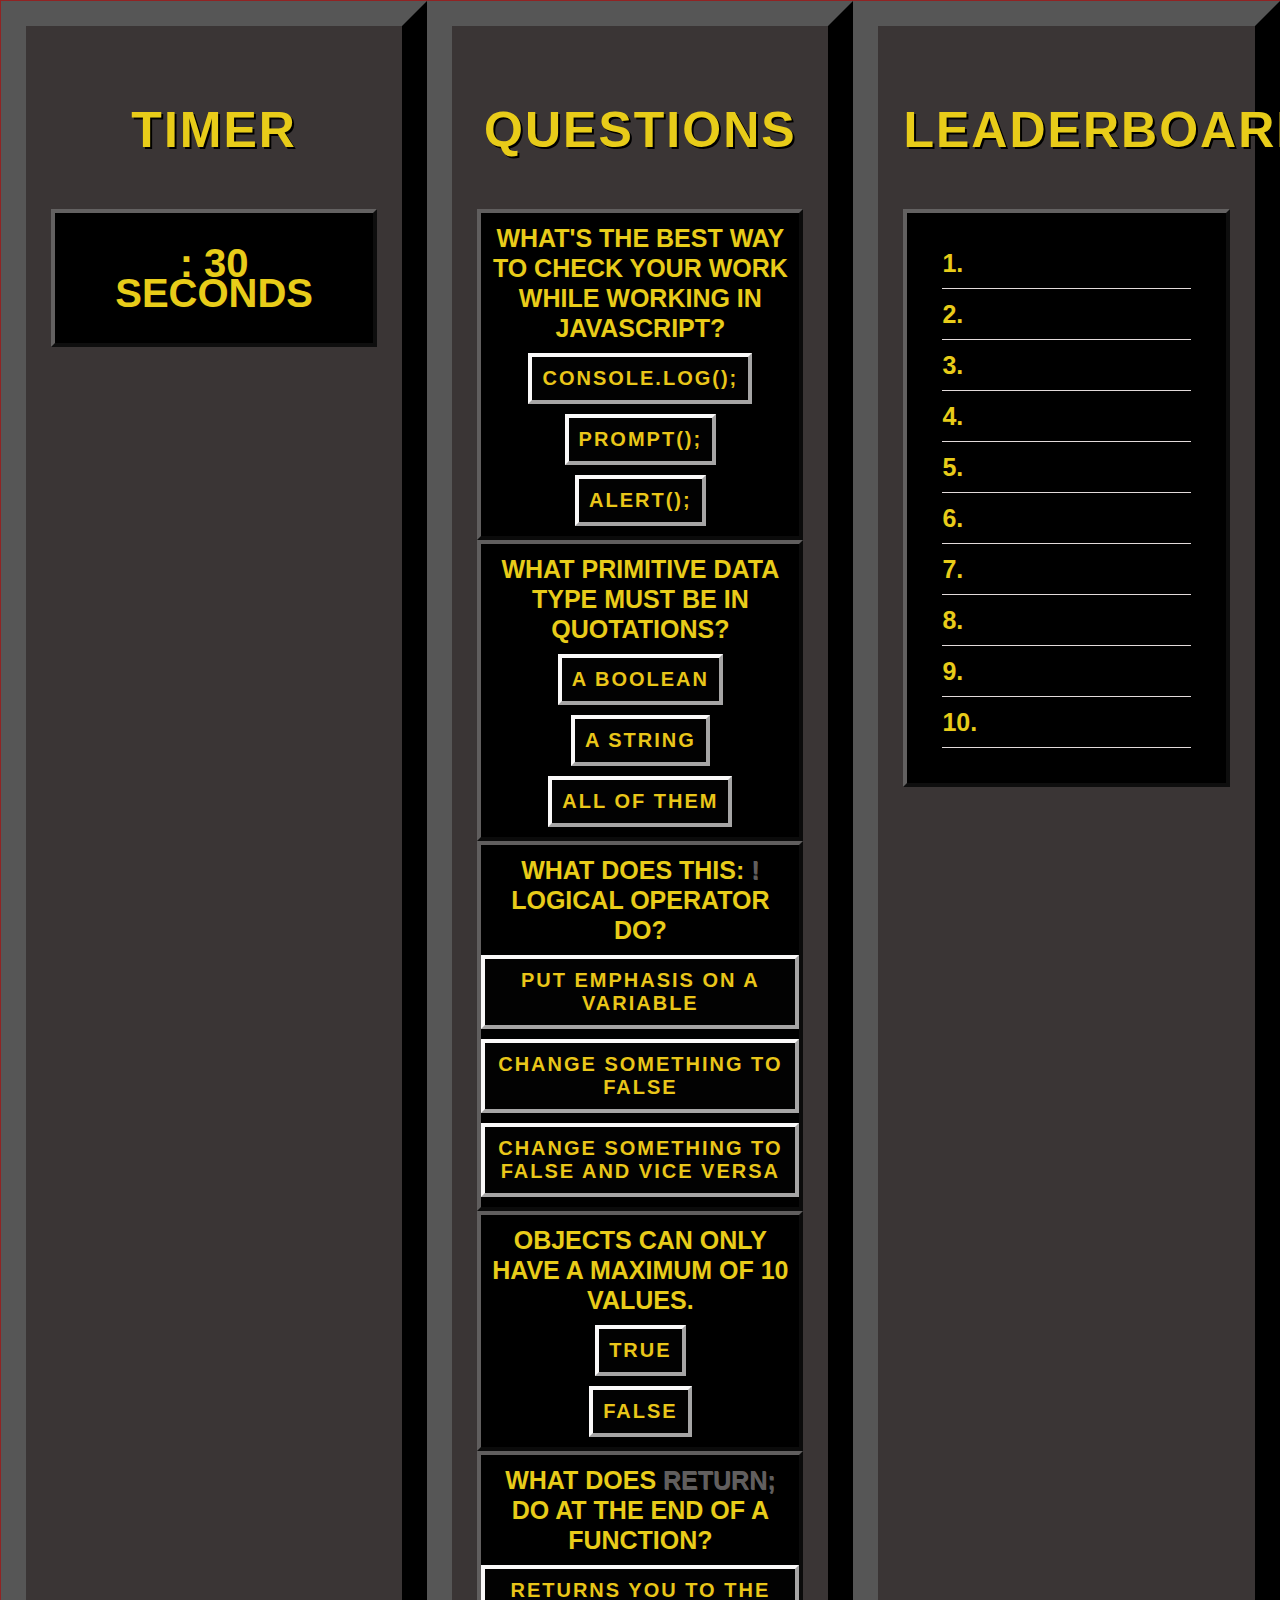
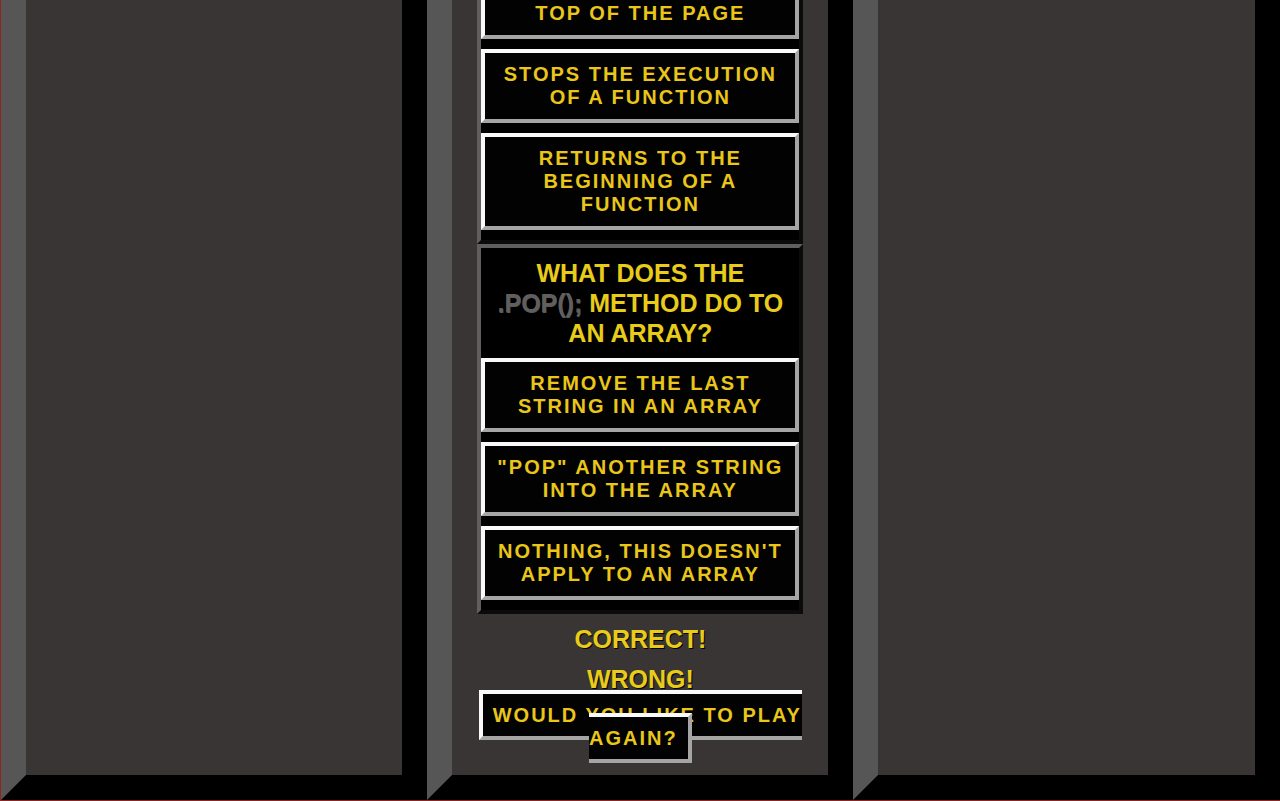
==== Quiz.html @ 817ac59b "InitialCommit" ====
<!DOCTYPE html>
<html lang="en">
  <head>
    <meta charset="UTF-8" />
    <meta http-equiv="X-UA-Compatible" content="IE=edge" />
    <meta name="viewport" content="width=device-width, initial-scale=1.0" />
    <link rel="stylesheet" type="text/css" href="stylesheet.css" />
    <title>CODE QUIZ!</title>
  </head>

  <body>
    <div id="content-main" class="full-page">
      <section id="timer">
        <h3>Timer</h3>
        <div id="timer-box">
          <p>: <span id="timer-countdown">30</span> Seconds</p>
        </div>
      </section>

      <section id="questions">
        <h3>Questions</h3>

        <div id="question-one" class="individual-questions">
          <p>
            What's the best way to check your work while working in JavaScript?
          </p>
          <button class="answer correct-answer">console.log();</button>
          <button class="answer">prompt();</button>
          <button class="answer">alert();</button>
        </div>

        <div id="question-two" class="individual-questions">
          <p>What primitive data type must be in quotations?</p>
          <button class="answer">A boolean</button>
          <button class="answer correct-answer">A String</button>
          <button class="answer">All of them</button>
        </div>

        <div id="question-three" class="individual-questions">
          <p>What does this: <span>!</span> logical operator do?</p>
          <button class="answer">Put emphasis on a variable</button>
          <button class="answer">Change something to false</button>
          <button class="answer correct-answer">
            Change something to false and vice versa
          </button>
        </div>

        <div id="question-four" class="individual-questions">
          <p>Objects can only have a maximum of 10 values.</p>
          <button class="answer">True</button>
          <button class="answer correct-answer">False</button>
        </div>

        <div id="question-five" class="individual-questions">
          <p>What does <span>return;</span> do at the end of a function?</p>
          <button class="answer">Returns you to the top of the page</button>
          <button class="answer correct-answer">
            Stops the execution of a function
          </button>
          <button class="answer">Returns to the beginning of a function</button>
        </div>

        <div id="question-six" class="individual-questions">
          <p>What does the <span>.pop();</span> method do to an array?</p>
          <button last-question = "true" class="answer correct-answer">
            Remove the last string in an array
          </button>
          <button last-question = "true"class="answer">"Pop" another string into the array</button>
          <button last-question = "true"class="answer">
            Nothing, this doesn't apply to an array
          </button>
        </div>

        <div id="answer-was">
          <p id="correct-choice">Correct!</p>
          <p id="wrong-choice">Wrong!</p>
        </div>

        <a href="Quiz.html"id="play-again">Would You Like To Play again?</a>
      </section>

      <section id="leaderboard">
        <h3>Leaderboard</h3>
        <div>
          <p>
            1. <span id="user-name-1"class="user-name-pulled"></span>
            <span class="user-score-pulled"></span>
          </p>
          <p>
            2. <span class="user-name-pulled"></span>
            <span class="user-score-pulled"></span>
          </p>
          <p>
            3. <span class="user-name-pulled"></span>
            <span class="user-score-pulled"></span>
          </p>
          <p>
            4. <span class="user-name-pulled"></span>
            <span class="user-score-pulled"></span>
          </p>
          <p>
            5. <span class="user-name-pulled"></span>
            <span class="user-score-pulled"></span>
          </p>
          <p>
            6. <span class="user-name-pulled"></span>
            <span class="user-score-pulled"></span>
          </p>
          <p>
            7. <span class="user-name-pulled"></span>
            <span class="user-score-pulled"></span>
          </p>
          <p>
            8. <span class="user-name-pulled"></span>
            <span class="user-score-pulled"></span>
          </p>
          <p>
            9. <span class="user-name-pulled"></span>
            <span class="user-score-pulled"></span>
          </p>
          <p>
            10. <span class="user-name-pulled"></span>
            <span class="user-score-pulled"></span>
          </p>
        </div>
      </section>
    </div>

    <!-- <div id="content-end" class="full-page">
        <h3>Time's up!</h3>
        <div class="input-group">
            <p>Your score is <span id="user-score"></span> !</p>
            <p>Log it below with your initials</p>
            <input type="text" name="user-name" id="user-name" />
            <button id="log-score">Submit!</button>
        </div>
    </div> -->

    <script src="Quiz.js"></script>
  </body>
</html>
---- stylesheet.css ----
body {
    margin: 0;
    font-family: "Gill Sans", "Century Gothic", Arial, Helvetica, sans-serif;
}

body h3 {
    text-transform: uppercase;
    text-shadow: 2px  2px #000000;
    font-size: 50px;
    letter-spacing: 2px;
    color: #e8cc19;
}

body p {
    font-size: 25px;
    color: #e8cc19;
    text-shadow: 1px 1px #030303;
    font-weight: bold;
    text-transform: uppercase;
    margin: 10px;
    line-height: 30px;
}

body button, body input, #play-again {
    text-decoration: none;
    border:4px outset #faf9f9;
    background-color: #020202;
    padding: 10px;
    color: #e9c619;
    text-transform: uppercase;
    font-size: 20px;
    font-weight: bold;
    letter-spacing: 2px;
    margin-top: 10px;
}

.full-page{
    
    width: 100%;
    height: 100%;
    top: 0;
    left: 0;
    border: 1px solid rgb(145, 35, 35);
    text-align: center;
}

button:hover {
    cursor: help;
}

/* CONTENT START & CONTENT END */

#content-start, #content-end {
    width: 60%;
    height: 60%;
    left: 20%;
    top: 20%;
    border:25px outset #9f9999;
    padding: 25px;
    background-color: #e9e7e7;
    box-sizing: border-box;
    -moz-box-sizing: border-box;
    -webkit-box-sizing: border-box;
}

#content-start button {
    margin-top: 25px;
}

#content-end span {
    text-shadow: 0.5px 0.5px #e2dddd;
    color: #c2c0bc;
}

#content-end button {
    margin-left: 20px;
}

/* CONTENT MAIN */

#content-main {
    display: flex;
    flex-wrap: wrap;
    width: 100%;
    height: 100%;
    left: 0;
    top: 0;
}

#content-main section {
    width: 33.3%;
    border: 25px outset #020202;
    padding: 25px;
    background-color: #3a3535;
    box-sizing: border-box;
    -moz-box-sizing: border-box;
    -webkit-box-sizing: border-box;
}

#content-main #timer div, #content-main #leaderboard div {
    background-color: black;
    border: 4px outset #636161;
    padding: 25px;
    text-align: left;
}

#content-main #timer div {
    text-align: center;
}

#content-main #timer div p {
    font-size: 40px;
}

#content-main #leaderboard div p {
    display: block;
    font-size: 25px;
    font-weight: bold;
    border-bottom: 1.5px inset #e2dbdb;
    padding-bottom: 10px;
}

#content-main #questions .individual-questions {
    background-color: black;
    border: 4px outset #605e5e;

}

#content-main #questions .individual-questions button {
    display: block;
    margin: 10px auto;
}

#content-main #questions span {
    text-shadow: 0.5px 0.5px #5a5959;
    color: #615e5e;
}

.green{
background-color: green;
}
.red{
    background-color: red;
}
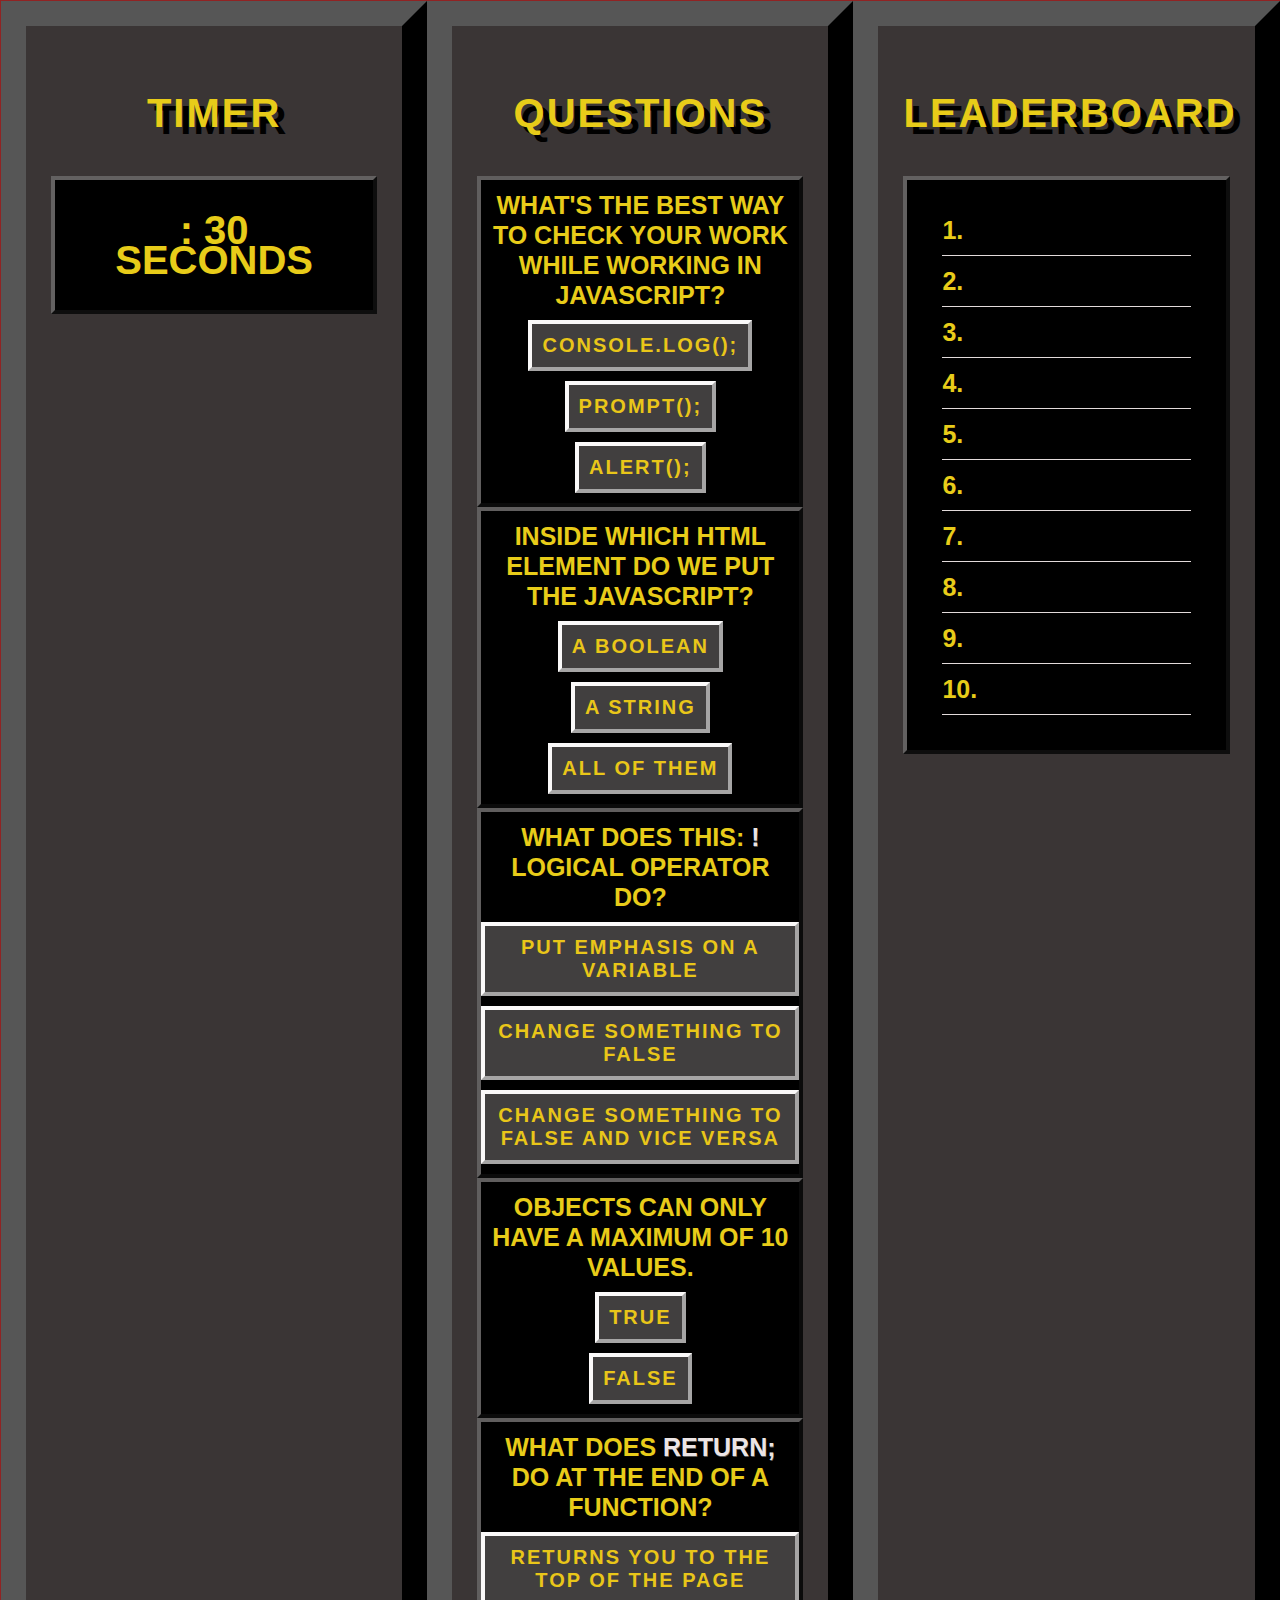
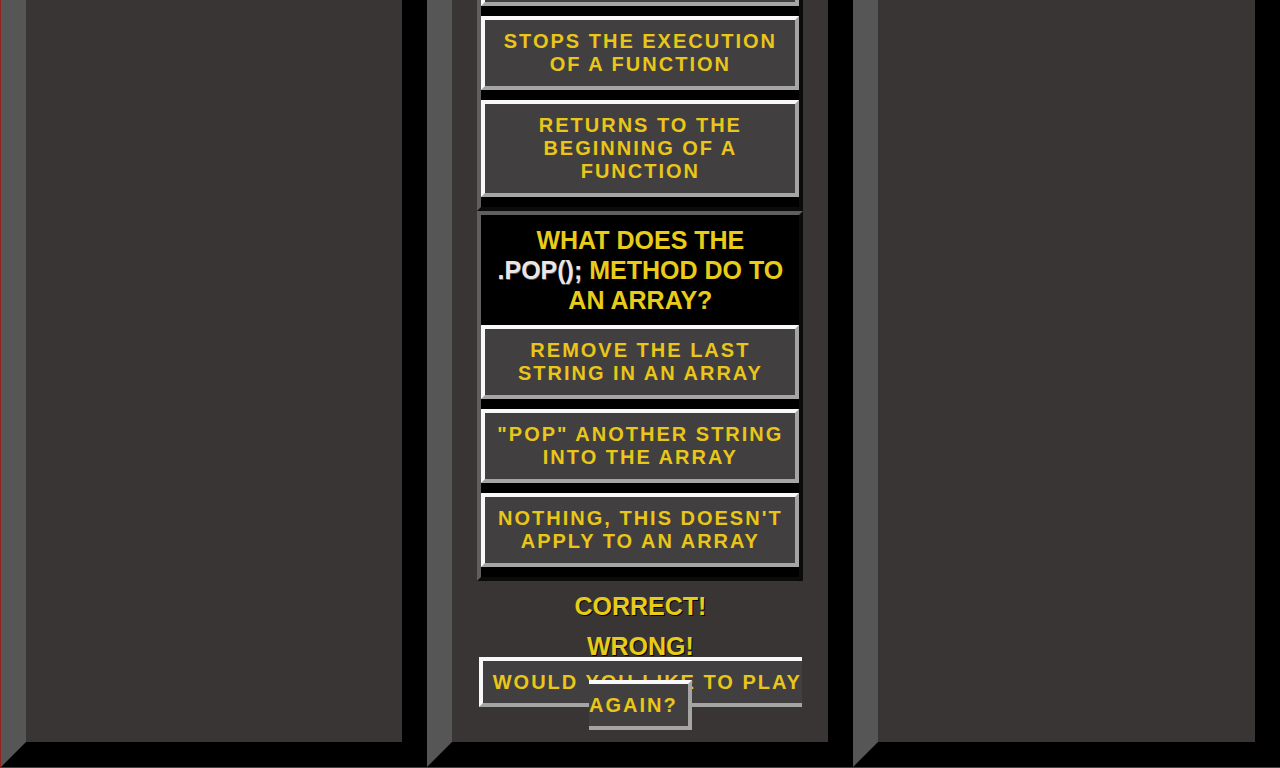
==== commit a46082e4: "updcss" ====
--- a/Quiz.html
+++ b/Quiz.html
@@ -30,7 +30,7 @@
         </div>
 
         <div id="question-two" class="individual-questions">
-          <p>What primitive data type must be in quotations?</p>
+          <p>Inside which HTML element do we put the JavaScript?</p>
           <button class="answer">A boolean</button>
           <button class="answer correct-answer">A String</button>
           <button class="answer">All of them</button>
@@ -62,11 +62,13 @@
 
         <div id="question-six" class="individual-questions">
           <p>What does the <span>.pop();</span> method do to an array?</p>
-          <button last-question = "true" class="answer correct-answer">
+          <button last-question="true" class="answer correct-answer">
             Remove the last string in an array
           </button>
-          <button last-question = "true"class="answer">"Pop" another string into the array</button>
-          <button last-question = "true"class="answer">
+          <button last-question="true" class="answer">
+            "Pop" another string into the array
+          </button>
+          <button last-question="true" class="answer">
             Nothing, this doesn't apply to an array
           </button>
         </div>
@@ -76,14 +78,14 @@
           <p id="wrong-choice">Wrong!</p>
         </div>
 
-        <a href="Quiz.html"id="play-again">Would You Like To Play again?</a>
+        <a href="Quiz.html" id="play-again">Would You Like To Play again?</a>
       </section>
 
       <section id="leaderboard">
         <h3>Leaderboard</h3>
         <div>
           <p>
-            1. <span id="user-name-1"class="user-name-pulled"></span>
+            1. <span id="user-name-1" class="user-name-pulled"></span>
             <span class="user-score-pulled"></span>
           </p>
           <p>
@@ -139,4 +141,3 @@
     <script src="Quiz.js"></script>
   </body>
 </html>
- --- a/stylesheet.css
+++ b/stylesheet.css
@@ -1,144 +1,142 @@
 body {
-    margin: 0;
-    font-family: "Gill Sans", "Century Gothic", Arial, Helvetica, sans-serif;
+  margin: 0;
+  font-family: "Verdana", "Helvetica", Arial, Tahoma , sans-serif;
 }
 
 body h3 {
-    text-transform: uppercase;
-    text-shadow: 2px  2px #000000;
-    font-size: 50px;
-    letter-spacing: 2px;
-    color: #e8cc19;
+  text-transform: uppercase;
+  text-shadow: 7px 7px #000000;
+  font-size: 40px;
+  letter-spacing: 2px;
+  color: #e8cc19;
 }
 
 body p {
-    font-size: 25px;
-    color: #e8cc19;
-    text-shadow: 1px 1px #030303;
-    font-weight: bold;
-    text-transform: uppercase;
-    margin: 10px;
-    line-height: 30px;
+  font-size: 25px;
+  color: #e8cc19;
+  text-shadow: 1px 1px #030303;
+  font-weight: bold;
+  text-transform: uppercase;
+  margin: 10px;
+  line-height: 30px;
 }
 
-body button, body input, #play-again {
-    text-decoration: none;
-    border:4px outset #faf9f9;
-    background-color: #020202;
-    padding: 10px;
-    color: #e9c619;
-    text-transform: uppercase;
-    font-size: 20px;
-    font-weight: bold;
-    letter-spacing: 2px;
-    margin-top: 10px;
+body button,
+body input,
+#play-again {
+  text-decoration: none;
+  border: 4px outset #faf9f9;
+  background-color: #413f3f;
+  padding: 10px;
+  color: #e9c619;
+  text-transform: uppercase;
+  font-size: 20px;
+  font-weight: bold;
+  letter-spacing: 2px;
+  margin-top: 10px;
 }
 
-.full-page{
-    
-    width: 100%;
-    height: 100%;
-    top: 0;
-    left: 0;
-    border: 1px solid rgb(145, 35, 35);
-    text-align: center;
+.full-page {
+  width: 100%;
+  height: 100%;
+  top: 0;
+  left: 0;
+  border: 1px solid rgb(145, 35, 35);
+  text-align: center;
 }
 
 button:hover {
-    cursor: help;
+  cursor: help;
 }
 
-/* CONTENT START & CONTENT END */
-
-#content-start, #content-end {
-    width: 60%;
-    height: 60%;
-    left: 20%;
-    top: 20%;
-    border:25px outset #9f9999;
-    padding: 25px;
-    background-color: #e9e7e7;
-    box-sizing: border-box;
-    -moz-box-sizing: border-box;
-    -webkit-box-sizing: border-box;
+#content-start,
+#content-end {
+  width: 60%;
+  height: 60%;
+  left: 20%;
+  top: 20%;
+  border: 25px outset #9f9999;
+  padding: 25px;
+  background-color: #e9e7e7;
+  box-sizing: border-box;
+  -moz-box-sizing: border-box;
+  -webkit-box-sizing: border-box;
 }
 
 #content-start button {
-    margin-top: 25px;
+  margin-top: 25px;
 }
 
 #content-end span {
-    text-shadow: 0.5px 0.5px #e2dddd;
-    color: #c2c0bc;
+  text-shadow: 0.5px 0.5px #e2dddd;
+  color: #c2c0bc;
 }
 
 #content-end button {
-    margin-left: 20px;
+  margin-left: 20px;
 }
 
-/* CONTENT MAIN */
-
 #content-main {
-    display: flex;
-    flex-wrap: wrap;
-    width: 100%;
-    height: 100%;
-    left: 0;
-    top: 0;
+  display: flex;
+  flex-wrap: wrap;
+  width: 100%;
+  height: 100%;
+  left: 0;
+  top: 0;
 }
 
 #content-main section {
-    width: 33.3%;
-    border: 25px outset #020202;
-    padding: 25px;
-    background-color: #3a3535;
-    box-sizing: border-box;
-    -moz-box-sizing: border-box;
-    -webkit-box-sizing: border-box;
+  width: 33.3%;
+  border: 25px outset #020202;
+  padding: 25px;
+  background-color: #3a3535;
+  box-sizing: border-box;
+  -moz-box-sizing: border-box;
+  -webkit-box-sizing: border-box;
 }
 
-#content-main #timer div, #content-main #leaderboard div {
-    background-color: black;
-    border: 4px outset #636161;
-    padding: 25px;
-    text-align: left;
+#content-main #timer div,
+#content-main #leaderboard div {
+  background-color: black;
+  border: 4px outset #636161;
+  padding: 25px;
+  text-align: left;
 }
 
 #content-main #timer div {
-    text-align: center;
+  text-align: center;
 }
 
 #content-main #timer div p {
-    font-size: 40px;
+  font-size: 40px;
 }
 
 #content-main #leaderboard div p {
-    display: block;
-    font-size: 25px;
-    font-weight: bold;
-    border-bottom: 1.5px inset #e2dbdb;
-    padding-bottom: 10px;
+  display: block;
+  font-size: 25px;
+  font-weight: bold;
+  border-bottom: 1.5px inset #e2dbdb;
+  padding-bottom: 10px;
 }
 
 #content-main #questions .individual-questions {
-    background-color: black;
-    border: 4px outset #605e5e;
-
+  background-color: black;
+  border: 4px outset #605e5e;
 }
 
 #content-main #questions .individual-questions button {
-    display: block;
-    margin: 10px auto;
+  display: block;
+  margin: 10px auto;
 }
 
 #content-main #questions span {
-    text-shadow: 0.5px 0.5px #5a5959;
-    color: #615e5e;
+  text-shadow: 0.5px 0.5px #5a5959;
+  color: #ece5e5;
 }
 
-.green{
-background-color: green;
+.green {
+  background-color: green;
 }
-.red{
-    background-color: red;
-}+.red {
+  background-color: red;
+}
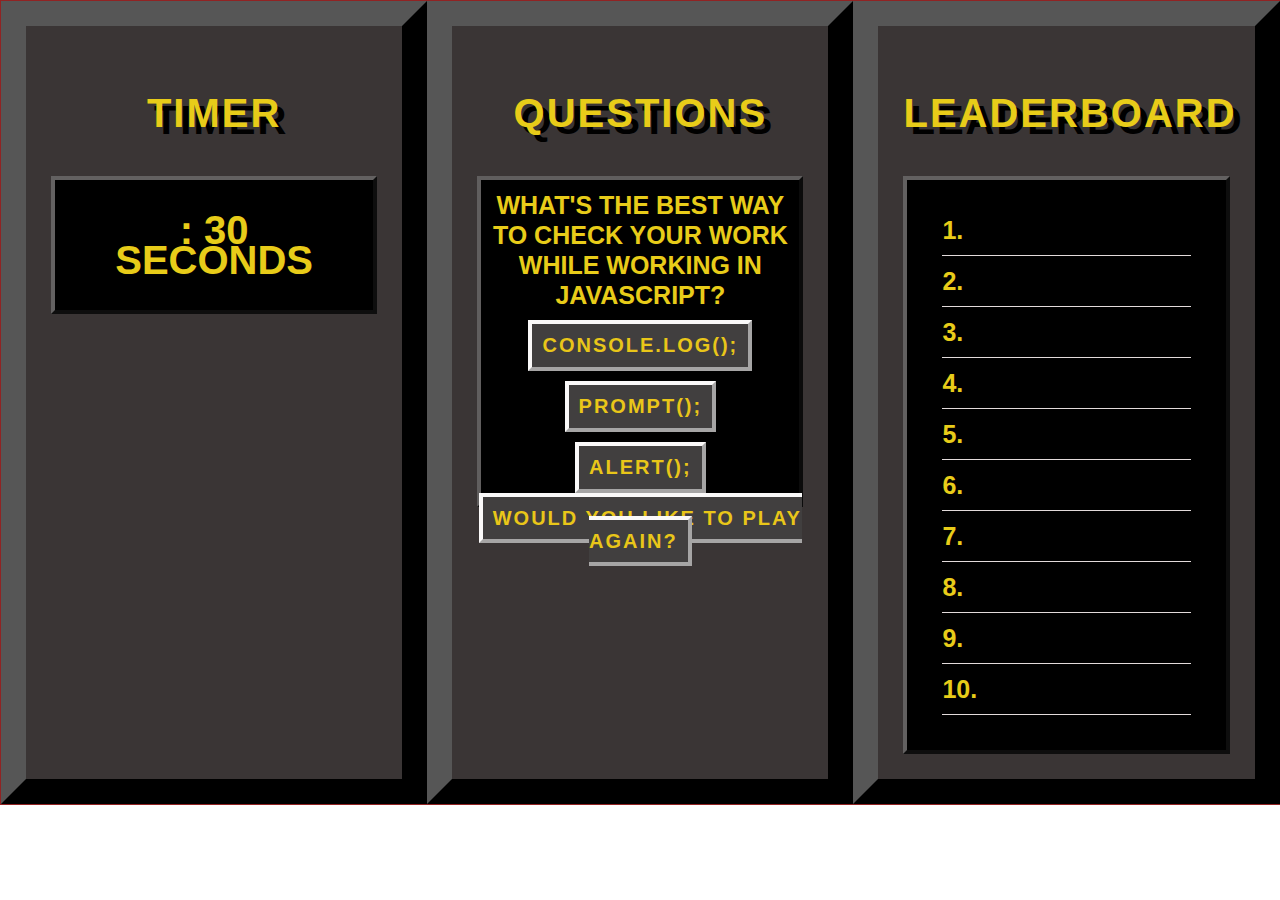
==== commit 3d36edc3: "updatedjshtml" ====
--- a/Quiz.html
+++ b/Quiz.html
@@ -20,7 +20,8 @@
       <section id="questions">
         <h3>Questions</h3>
 
-        <div id="question-one" class="individual-questions">
+        <div id="question-one"  class="individual-questions q0">
+        
           <p>
             What's the best way to check your work while working in JavaScript?
           </p>
@@ -29,14 +30,14 @@
           <button class="answer">alert();</button>
         </div>
 
-        <div id="question-two" class="individual-questions">
+        <div id="question-two" id="q1" class="individual-questions hide q1">
           <p>Inside which HTML element do we put the JavaScript?</p>
           <button class="answer">A boolean</button>
           <button class="answer correct-answer">A String</button>
           <button class="answer">All of them</button>
         </div>
 
-        <div id="question-three" class="individual-questions">
+        <div id="question-three" id="q2" class="individual-questions hide q2">
           <p>What does this: <span>!</span> logical operator do?</p>
           <button class="answer">Put emphasis on a variable</button>
           <button class="answer">Change something to false</button>
@@ -45,13 +46,13 @@
           </button>
         </div>
 
-        <div id="question-four" class="individual-questions">
+        <div id="question-four" id="q3" class="individual-questions hide q3">
           <p>Objects can only have a maximum of 10 values.</p>
           <button class="answer">True</button>
           <button class="answer correct-answer">False</button>
         </div>
 
-        <div id="question-five" class="individual-questions">
+        <div id="question-five" id="q4" class="individual-questions hide q4">
           <p>What does <span>return;</span> do at the end of a function?</p>
           <button class="answer">Returns you to the top of the page</button>
           <button class="answer correct-answer">
@@ -60,7 +61,7 @@
           <button class="answer">Returns to the beginning of a function</button>
         </div>
 
-        <div id="question-six" class="individual-questions">
+        <div id="question-six" id="q5" class="individual-questions hide q5">
           <p>What does the <span>.pop();</span> method do to an array?</p>
           <button last-question="true" class="answer correct-answer">
             Remove the last string in an array
@@ -73,10 +74,6 @@
           </button>
         </div>
 
-        <div id="answer-was">
-          <p id="correct-choice">Correct!</p>
-          <p id="wrong-choice">Wrong!</p>
-        </div>
 
         <a href="Quiz.html" id="play-again">Would You Like To Play again?</a>
       </section>
@@ -127,6 +124,7 @@
         </div>
       </section>
     </div>
+<div class="hide q6"></div>
 
     <!-- <div id="content-end" class="full-page">
         <h3>Time's up!</h3>
--- a/stylesheet.css
+++ b/stylesheet.css
@@ -24,6 +24,7 @@
 body button,
 body input,
 #play-again {
+ 
   text-decoration: none;
   border: 4px outset #faf9f9;
   background-color: #413f3f;
@@ -122,6 +123,7 @@
 #content-main #questions .individual-questions {
   background-color: black;
   border: 4px outset #605e5e;
+  
 }
 
 #content-main #questions .individual-questions button {
@@ -140,3 +142,8 @@
 .red {
   background-color: red;
 }
+
+.hide {
+display: none;
+
+}